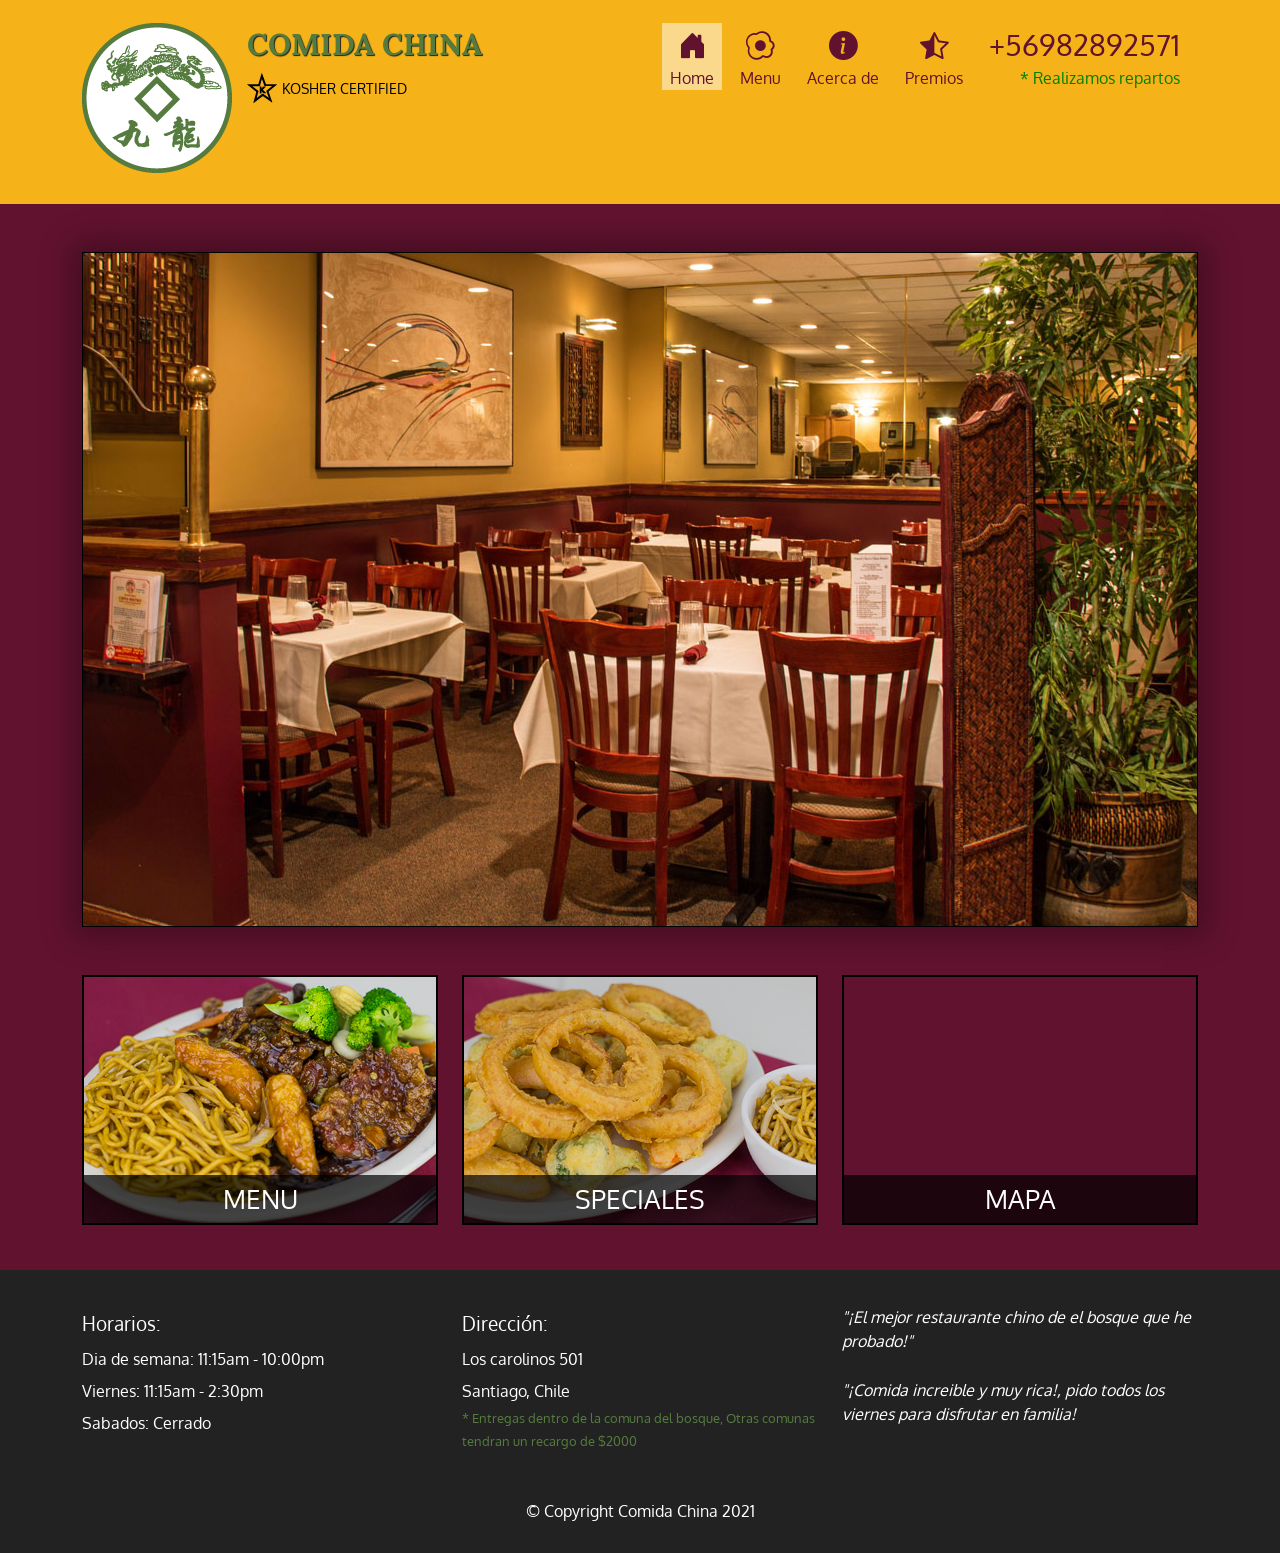
==== index.html @ b041a43c "subiendo proyecto" ====
<!DOCTYPE html>
<html lang="en">
<head>
    <meta charset="UTF-8">
    <meta http-equiv="X-UA-Compatible" content="IE=edge">
    <meta name="viewport" content="width=device-width, initial-scale=1.0">
    <title>Restaurante Chino</title>
    <link href="https://cdn.jsdelivr.net/npm/bootstrap@5.0.1/dist/css/bootstrap.min.css" rel="stylesheet" integrity="sha384-+0n0xVW2eSR5OomGNYDnhzAbDsOXxcvSN1TPprVMTNDbiYZCxYbOOl7+AMvyTG2x" crossorigin="anonymous">
    <link rel="stylesheet" href="https://cdn.jsdelivr.net/npm/bootstrap-icons@1.5.0/font/bootstrap-icons.css">
    <link rel="stylesheet" href="css/style.css">
    <link rel="preconnect" href="https://fonts.gstatic.com">
    <link href="https://fonts.googleapis.com/css2?family=Oxygen:wght@300;400;700&display=swap" rel="stylesheet">
    <link rel="preconnect" href="https://fonts.gstatic.com">
    <link href="https://fonts.googleapis.com/css2?family=Lora:ital,wght@0,400;0,500;0,600;0,700;1,400;1,500;1,600;1,700&display=swap" rel="stylesheet">
</head>
<body>
    <header id="header-nav">
        <nav class="navbar navbar-expand-lg navbar-light">
            <div class="container align-items-start">
                <div class="navbar-brand mb-2" href="#">
                    <a href="index.html" class="d-none d-lg-block"><img id="logo-img" class="float-start"src="images/restaurant-logo.png" alt="Imagen logo"></a>
                    <a href="index.html"><h1>COMIDA CHINA</h1></a>
                    <img src="images/star-k-logo.png" alt="Kosher certification">
                    <span>KOSHER CERTIFIED</span>
                </div> <!-- end brand -->
                <button class="navbar-toggler" type="button" data-bs-toggle="collapse" data-bs-target="#navbarNavAltMarkup" aria-controls="navbarNavAltMarkup" aria-expanded="false" aria-label="Toggle navigation">
                    <span class="navbar-toggler-icon"></span>
                </button>
                <div class="collapse navbar-collapse justify-content-end" id="navbarNavAltMarkup">
                    <ul id="nav-list" class="navbar-nav">
                        <li class="nav-item active">
                            <a class="nav-link" aria-current="page" href="index.html"><i class="bi bi-house-door-fill"></i>Home</a>
                        </li>
                        <li class="nav-item">
                            <a class="nav-link" aria-current="page" href="menu-categories.html"><i class="bi bi-egg-fried"></i>Menu</a>
                        </li>
                        <li class="nav-item">
                            <a class="nav-link" href="#"><i class="bi bi-info-circle-fill"></i>Acerca de</a>
                        </li>
                        <li class="nav-item">
                            <a class="nav-link" href="#"><i class="bi bi-star-half"></i>Premios</a>
                        </li>
                        <li class="nav-item d-none d-lg-block">
                            <a class="nav-link" href="tel:982892571"><span>+56982892571</span></a>
                            <div>* Realizamos repartos</div>
                        </li>   
                    </ul>
                </div> <!-- end nav menu -->
            </div>
        </nav> <!-- end nav -->
    </header> <!-- end header -->

    <div id="call-btn" class="btn d-block d-lg-none d-flex justify-content-center align-items-center">
        <a class="py-2" href="tel:982892571">
            <i class="bi bi-telephone-fill"></i>
            <span>+56982892571</span>
        </a>
    </div>

    <div id="xs-deliver" class="text-center text-uppercase d-block d-lg-none">* Realizamos repartos </div>

    <div id="main-content" class="container mt-4">
        <div id="jumbotron" class="container-fluid my-5 py-3">
            <img src="images/jumbotron_768.jpg" class="img-fluid d-block d-md-none" alt="Imagen del restaurante">
        </div>

        <div id="home-tittle" class="row">
            <div class="col-lg-4 col-md-6 col-xs-12">
                <a href="menu-categories.html">
                    <div id="menu-tittle">
                        <span>Menu</span>
                    </div>
                </a>
            </div>
            <div class="col-lg-4 col-md-6 col-xs-12">
                <a href="#">
                    <div id="special-tittle">
                        <span>Speciales</span>
                    </div>
                </a>
            </div>
            <div class="col-lg-4 col-md-12 col-xs-12">
                <a href="https://goo.gl/maps/9BZpgvr4kZHFv7n67" target="_blank">
                    <div id="map-tittle">
                        <span>Mapa</span>    
                        <iframe src="https://www.google.com/maps/embed?pb=!1m18!1m12!1m3!1d1397.757134889603!2d-70.6839943689202!3d-33.56778155625702!2m3!1f0!2f0!3f0!3m2!1i1024!2i768!4f13.1!3m3!1m2!1s0x9662dbda824e1703%3A0x3d9aec9c40bcb93f!2sLos%20Carolinos%20501%2C%20El%20Bosque%2C%20Regi%C3%B3n%20Metropolitana!5e0!3m2!1ses-419!2scl!4v1623351144287!5m2!1ses-419!2scl" width="100%" height="250" style="border:0;" allowfullscreen="" loading="lazy"></iframe>
                    </div>
                </a>
            </div>
        </div> <!-- end home tittles -->
    </div> <!-- end main content -->

    <footer>
        <div class="panel-footer">
            <div class="container">
                <div class="row">
                    <section id="horarios" class="col-md-4">
                        <span>Horarios:</span><br>
                        Dia de semana: 11:15am - 10:00pm<br>
                        Viernes: 11:15am - 2:30pm<br>
                        Sabados: Cerrado
                        <hr class="d-block d-md-none">
                    </section>
                    <section id="direccion" class="col-md-4">
                        <span>Dirección:</span><br>
                        Los carolinos 501<br>
                        Santiago, Chile<br>
                        <p>* Entregas dentro de la comuna del bosque, Otras comunas tendran un recargo de $2000</p>
                        <hr class="d-block d-md-none">
                    </section>
                    <section id="testimonios" class="col-md-4">
                        <p>"¡El mejor restaurante chino de el bosque que he probado!"</p>
                        <p>"¡Comida increible y muy rica!, pido todos los viernes para disfrutar en familia!</p>
                    </section>
                </div>
                <div class="text-center">&copy; Copyright Comida China 2021</div>
            </div>
        </div>
    </footer>

    <script src="https://cdn.jsdelivr.net/npm/bootstrap@5.0.1/dist/js/bootstrap.bundle.min.js" integrity="sha384-gtEjrD/SeCtmISkJkNUaaKMoLD0//ElJ19smozuHV6z3Iehds+3Ulb9Bn9Plx0x4" crossorigin="anonymous"></script>
</body>
</html>
---- css/style.css ----
body {
    font-size: 16px;
    color: #fff;
    background-color: #61122f;
    font-family: 'Oxygen', sans-serif;
}

.active {
    background-color: rgba(255, 255, 255, 0.50);
}

/* Header */

#header-nav {
    background-color: #f6b319;
    
}

#logo-img {
    width: 150px;
    height: 150px;
    margin: 10px 15px 10px 0px;
}

.navbar-brand h1{
    font-family: 'Lora', serif;
    font-size: 1.5em;
    color: #557c3e;
    font-weight: bold;
    text-shadow: 1px 1px 1px #222;
    line-height: .75;
    margin-top: 20px;
    margin-bottom: 15px;
}

.navbar-brand a{
    text-decoration: none;
}

.navbar-brand a:hover, .navbar-brand a:focus{
    text-decoration: none;
}

.navbar-brand span { /*kosher*/
    color: #000;
    vertical-align: middle;
    font-size: .7em;
}   

#nav-list li {
    text-align: center;
    margin-top: 15px;
    margin-right: 10px;
}

#nav-list li:hover {
    background-color: rgba(255, 255, 255, 0.50);
}

#nav-list i {
    color: #61122f;
    font-size: 1.8em;
    display: block;
}

#nav-list a {
    color: #61122f;
    padding-top: 0;
    padding-bottom: 0;
}

#nav-list span { /* Phone Number */
    font-size: 1.8em;
}

#nav-list div { /* We delivery */
    color: green;
    text-align: right;
    padding-right: 8px;
}

.navbar-toggler {
    margin: 10px 0px;
}

/* end header  */

/* call button */

#call-btn {
    margin-top: 20px;
    border: 2px solid white;
    width: 80%;
    margin: 20px auto;
    text-align: center;
    background-color: #f6b319;
    font-size: 1.5em;
    margin-bottom: 10px;
}

#call-btn i {
    color: #61122f;
    margin-right: 5px;
}

#call-btn a {
    padding: 0;
    color: #61122f;
    text-decoration: none;
    display: block;
    width: 100%;
}

/* main */

#xs-deliver {
    font-size: .7em;
    letter-spacing: .1em;
}

#main-content #jumbotron {
    border: 1px solid black;
    box-shadow: 0px 0px 30px 10px rgba(0, 0, 0, 0.3);
}

#menu-tittle, #special-tittle, #map-tittle {
    border: 2px solid black;
    height: 250px;
    margin-bottom: 15px;
    position: relative;
    width: 100%;
    overflow: hidden;
}

#menu-tittle:hover, #special-tittle:hover, #map-tittle:hover {
    box-shadow: 0px 0px 5px white;
}

#menu-tittle {
    background: url('../images/menu.jpg') no-repeat;
    background-position: center;

}

#special-tittle {
    background: url('../images/specials.jpg') no-repeat;
    background-position: center;

}

#menu-tittle span, #special-tittle span, #map-tittle span {
    position: absolute;
    bottom: 0;
    width: 100%;
    text-align: center;
    background: rgba(0, 0, 0, 0.7);
    padding: 5px;
    color: white;
    font-size: 1.6em;
    text-transform: uppercase;
    overflow: hidden;
}

/* fin main */

/* Main categories menu */

.category-title {
    position: relative;
    border: 2px solid black;
    width: 200px;
    height: 200px;
    margin: 0 auto 15px;
    overflow: hidden;
}

.category-title span {
    position: absolute;
    bottom: 0;
    background-color: rgba(0, 0, 0, 0.8);
    color: #fff;
    width: 100%;
    text-align: center;
    font-size: 1.2em;
    text-transform: uppercase;
}

.category-title:hover {
    box-shadow: 0px 0px 5px white;
}

#menu-categories-title + div {
    margin-bottom: 50px;
}

/* Fin categories menu */

/* Single category */

.menu-item-title hr {
    width: 80%;
    margin: auto;
}

.menu-item-title .menu-item-price {
    text-align: right;
    font-size: 1.1em;
}

.menu-item-photo {
    position: relative;
    border: 2px solid black;
    max-width: 250px; /* no se permite estirar mas de 250px, de esta manera nla foto no se vera borrosa */
    margin-left: auto;
}

.menu-item-photo div {
    position: absolute;
    bottom: 0;
    right: 0;
    background-color:#557c3e;
    width: 80px;
    text-align: center;
}

.menu-item-details {
    font-size: .9em;
    font-style: italic;
}

/* end single category */

/* footer */

.panel-footer {
    background-color: #222;
    margin-top: 30px;
    padding-top: 35px;
    padding-bottom: 30px;
}

.panel-footer .row {
    margin-bottom: 30px;
}

.panel-footer span {
    font-size: 1.2em;
}

#horarios, #direccion {
    line-height: 2;
}

#direccion p {
    color: #557c3e;
    line-height: 1.8;
    font-size: .8em;
}

#testimonios {
    font-style: italic;
}

#testimonios p:nth-child(2) {
    margin-top: 25px;
}

/* end footer */


/* Media querys */

/* Dispositivos extra largos */

@media (min-width:1400px) {
    #main-content #jumbotron {
        background: url('../images/jumbotron_1200.jpg') no-repeat;
        width: 1200px;
        height: 675px;  
    }

    /* Menu content  */

    #menu-tittle, #special-tittle, #map-tittle {
        width: 361px;
        margin: 0 auto 15px;
        overflow: hidden;
    }
}

/* Dispositivos largos */
@media (min-width:1200px) {

    #main-content #jumbotron {
        background: url('../images/jumbotron_1200.jpg') no-repeat;
        height: 675px;
    }

}

/* Dispositivos medianos (Tablets) */
@media (min-width:992px) and (max-width: 1199px) {

    #logo-img {
        width: 100px;
        height: 100px;
    }

    #nav-list {
        margin-top: 50px;
    }

    #main-content #jumbotron {
        background: url('../images/jumbotron_992.jpg') no-repeat;
        height: 558px;
    }


}

/* Dispositivos pequeños  */
@media (min-width:768px) and (max-width: 991px) {
    #nav-list li {
        display: flex;
        justify-content: center;
        align-items: center;
    }

    #nav-list i {
        margin-right: 5px;
    }

    .navbar-collapse {
        border-top: 1px solid black;
    }

    #main-content #jumbotron {
        background: url('../images/jumbotron_768.jpg') no-repeat;
        height: 432px;
    }

}

/* Dispotivos extra pequeños */
@media (max-width:767px) {

    .navbar-brand h1 {
        font-size: 5vw;
        margin-top: 10px;
    }

    .container {
        justify-content: end;
    }

    .navbar-brand span {
        font-size: .5em;
    }

    #nav-list li {
        display: flex;
        justify-content: center;
        align-items: center;
    }

    #nav-list i {
        margin-right: 5px;
        font-size: 1.2em;
    }   

    #nav-list a {
        font-size: 1.2em;
    }

    .navbar-collapse {
        border-top: 1px solid black;
        width: 100%;
    }

    #main-content #jumbotron {
        padding: 0 !important;
    }

    /* MENU CONTENTS  */

    #menu-tittle, #special-tittle, #map-tittle {
        width: 360px;
        margin: 0 auto 15px;
        overflow: hidden;
    }

    /* footer */

    .panel-footer {
        text-align: center;
    }

    #direccion p {
        margin-top: 10px;
    }

    #testimonios p:nth-child(2) {
        margin-top: 0px;
        margin-bottom: 0px;
    }

    .panel-footer hr {
        width: 50%;
        margin: 16px auto;
    }

    

}

/* media query personalizado */
@media (max-width:576px) {
    
    /* single category */

    .menu-item-photo {
        margin: 0px auto 10px;
    }

    .menu-item-title {
        text-align: center;
    }

    .menu-item-details {
        text-align: center;
    }

    .menu-item-price {
        text-align: center !important;
    }
    
    /* end single category  */

}

/* Dispotivos super extra pequeños ej: iphone 5 / SE */
@media (max-width:420px) {

    .navbar-brand h1 {
        font-size: 8vw;
    }

    #menu-tittle, #special-tittle, #map-tittle {
        width: 280px;
        margin: 0 auto 15px;
        overflow: hidden;
    }

}


/* Fin media querys */
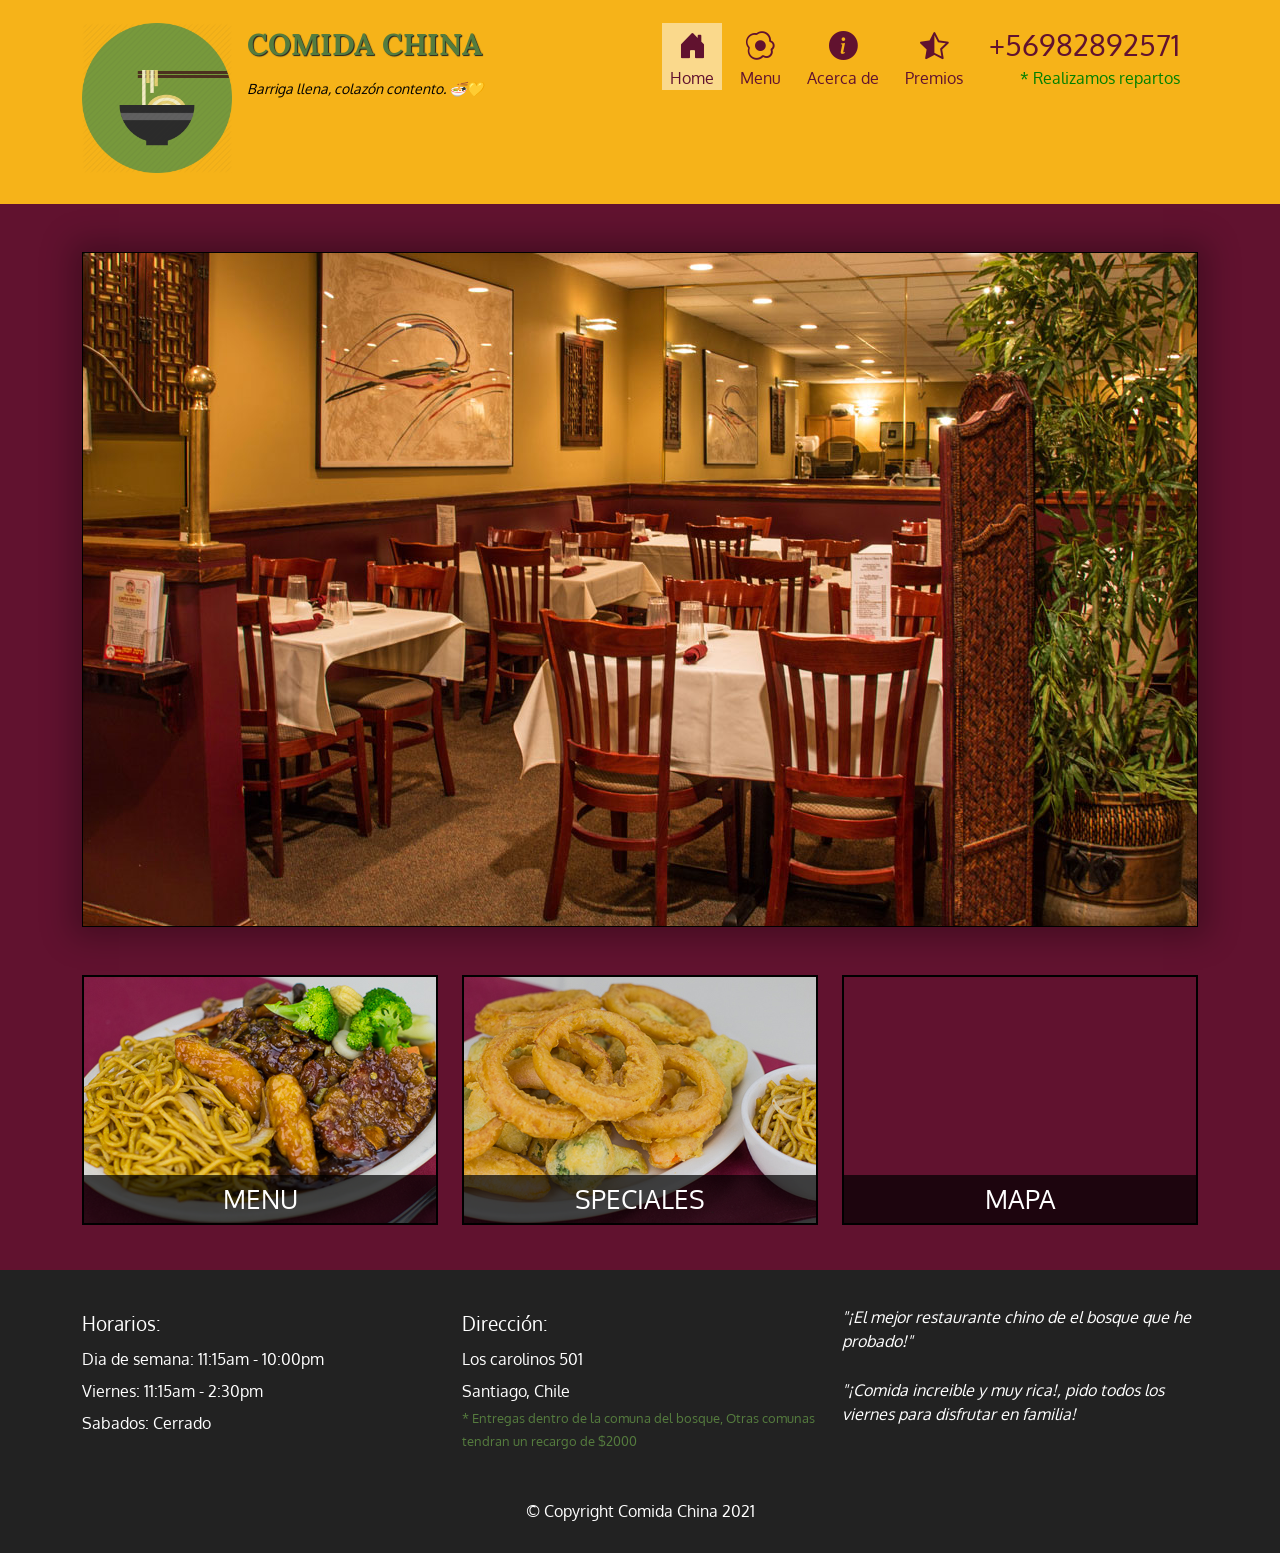
==== commit fa3c6300: "Agregando favicon icon" ====
--- a/index.html
+++ b/index.html
@@ -5,6 +5,7 @@
     <meta http-equiv="X-UA-Compatible" content="IE=edge">
     <meta name="viewport" content="width=device-width, initial-scale=1.0">
     <title>Restaurante Chino</title>
+    <link rel="shortcut icon" href="images/favicon.ico">
     <link href="https://cdn.jsdelivr.net/npm/bootstrap@5.0.1/dist/css/bootstrap.min.css" rel="stylesheet" integrity="sha384-+0n0xVW2eSR5OomGNYDnhzAbDsOXxcvSN1TPprVMTNDbiYZCxYbOOl7+AMvyTG2x" crossorigin="anonymous">
     <link rel="stylesheet" href="https://cdn.jsdelivr.net/npm/bootstrap-icons@1.5.0/font/bootstrap-icons.css">
     <link rel="stylesheet" href="css/style.css">
@@ -18,21 +19,21 @@
         <nav class="navbar navbar-expand-lg navbar-light">
             <div class="container align-items-start">
                 <div class="navbar-brand mb-2" href="#">
-                    <a href="index.html" class="d-none d-lg-block"><img id="logo-img" class="float-start"src="images/restaurant-logo.png" alt="Imagen logo"></a>
+                    <a href="index.html" class="d-none d-lg-block"><img id="logo-img" class="float-start"src="images/noodles.png" alt="Imagen logo"></a>
                     <a href="index.html"><h1>COMIDA CHINA</h1></a>
-                    <img src="images/star-k-logo.png" alt="Kosher certification">
-                    <span>KOSHER CERTIFIED</span>
+                    <span style="font-style:italic">Barriga llena, colazón contento. 🍜💛</span>
+                    <!-- <img src="images/star-k-logo.png" alt="Kosher certification"> -->
                 </div> <!-- end brand -->
-                <button class="navbar-toggler" type="button" data-bs-toggle="collapse" data-bs-target="#navbarNavAltMarkup" aria-controls="navbarNavAltMarkup" aria-expanded="false" aria-label="Toggle navigation">
+                <button class="navbar-toggler" type="button" data-bs-toggle="collapse" data-bs-target="#navbarNavAltMarkup" aria-controls="navbarNavAltMarkup" aria-expanded="false" aria-label="Toggle navigation" id="botonDespligue">
                     <span class="navbar-toggler-icon"></span>
                 </button>
                 <div class="collapse navbar-collapse justify-content-end" id="navbarNavAltMarkup">
                     <ul id="nav-list" class="navbar-nav">
-                        <li class="nav-item active">
+                        <li id="navHomeButton" class="nav-item active">
                             <a class="nav-link" aria-current="page" href="index.html"><i class="bi bi-house-door-fill"></i>Home</a>
                         </li>
-                        <li class="nav-item">
-                            <a class="nav-link" aria-current="page" href="menu-categories.html"><i class="bi bi-egg-fried"></i>Menu</a>
+                        <li id="navMenuButton" class="nav-item">
+                            <a class="nav-link" aria-current="page" href="#Menu" onclick="$rs.loadMenuCategories();"><i class="bi bi-egg-fried"></i>Menu</a>
                         </li>
                         <li class="nav-item">
                             <a class="nav-link" href="#"><i class="bi bi-info-circle-fill"></i>Acerca de</a>
@@ -57,37 +58,10 @@
         </a>
     </div>
 
-    <div id="xs-deliver" class="text-center text-uppercase d-block d-lg-none">* Realizamos repartos </div>
+    <div id="xs-deliver" class="text-center text-uppercase d-block d-lg-none">* Realizamos repartos </div>          
 
     <div id="main-content" class="container mt-4">
-        <div id="jumbotron" class="container-fluid my-5 py-3">
-            <img src="images/jumbotron_768.jpg" class="img-fluid d-block d-md-none" alt="Imagen del restaurante">
-        </div>
-
-        <div id="home-tittle" class="row">
-            <div class="col-lg-4 col-md-6 col-xs-12">
-                <a href="menu-categories.html">
-                    <div id="menu-tittle">
-                        <span>Menu</span>
-                    </div>
-                </a>
-            </div>
-            <div class="col-lg-4 col-md-6 col-xs-12">
-                <a href="#">
-                    <div id="special-tittle">
-                        <span>Speciales</span>
-                    </div>
-                </a>
-            </div>
-            <div class="col-lg-4 col-md-12 col-xs-12">
-                <a href="https://goo.gl/maps/9BZpgvr4kZHFv7n67" target="_blank">
-                    <div id="map-tittle">
-                        <span>Mapa</span>    
-                        <iframe src="https://www.google.com/maps/embed?pb=!1m18!1m12!1m3!1d1397.757134889603!2d-70.6839943689202!3d-33.56778155625702!2m3!1f0!2f0!3f0!3m2!1i1024!2i768!4f13.1!3m3!1m2!1s0x9662dbda824e1703%3A0x3d9aec9c40bcb93f!2sLos%20Carolinos%20501%2C%20El%20Bosque%2C%20Regi%C3%B3n%20Metropolitana!5e0!3m2!1ses-419!2scl!4v1623351144287!5m2!1ses-419!2scl" width="100%" height="250" style="border:0;" allowfullscreen="" loading="lazy"></iframe>
-                    </div>
-                </a>
-            </div>
-        </div> <!-- end home tittles -->
+        
     </div> <!-- end main content -->
 
     <footer>
@@ -118,6 +92,9 @@
         </div>
     </footer>
 
+    <script src="https://code.jquery.com/jquery-3.5.1.slim.min.js" integrity="sha384-DfXdz2htPH0lsSSs5nCTpuj/zy4C+OGpamoFVy38MVBnE+IbbVYUew+OrCXaRkfj" crossorigin="anonymous"></script>
     <script src="https://cdn.jsdelivr.net/npm/bootstrap@5.0.1/dist/js/bootstrap.bundle.min.js" integrity="sha384-gtEjrD/SeCtmISkJkNUaaKMoLD0//ElJ19smozuHV6z3Iehds+3Ulb9Bn9Plx0x4" crossorigin="anonymous"></script>
+    <script src="js/ajax-utils.js"></script>
+    <script src="js/script.js"></script>
 </body>
 </html>
